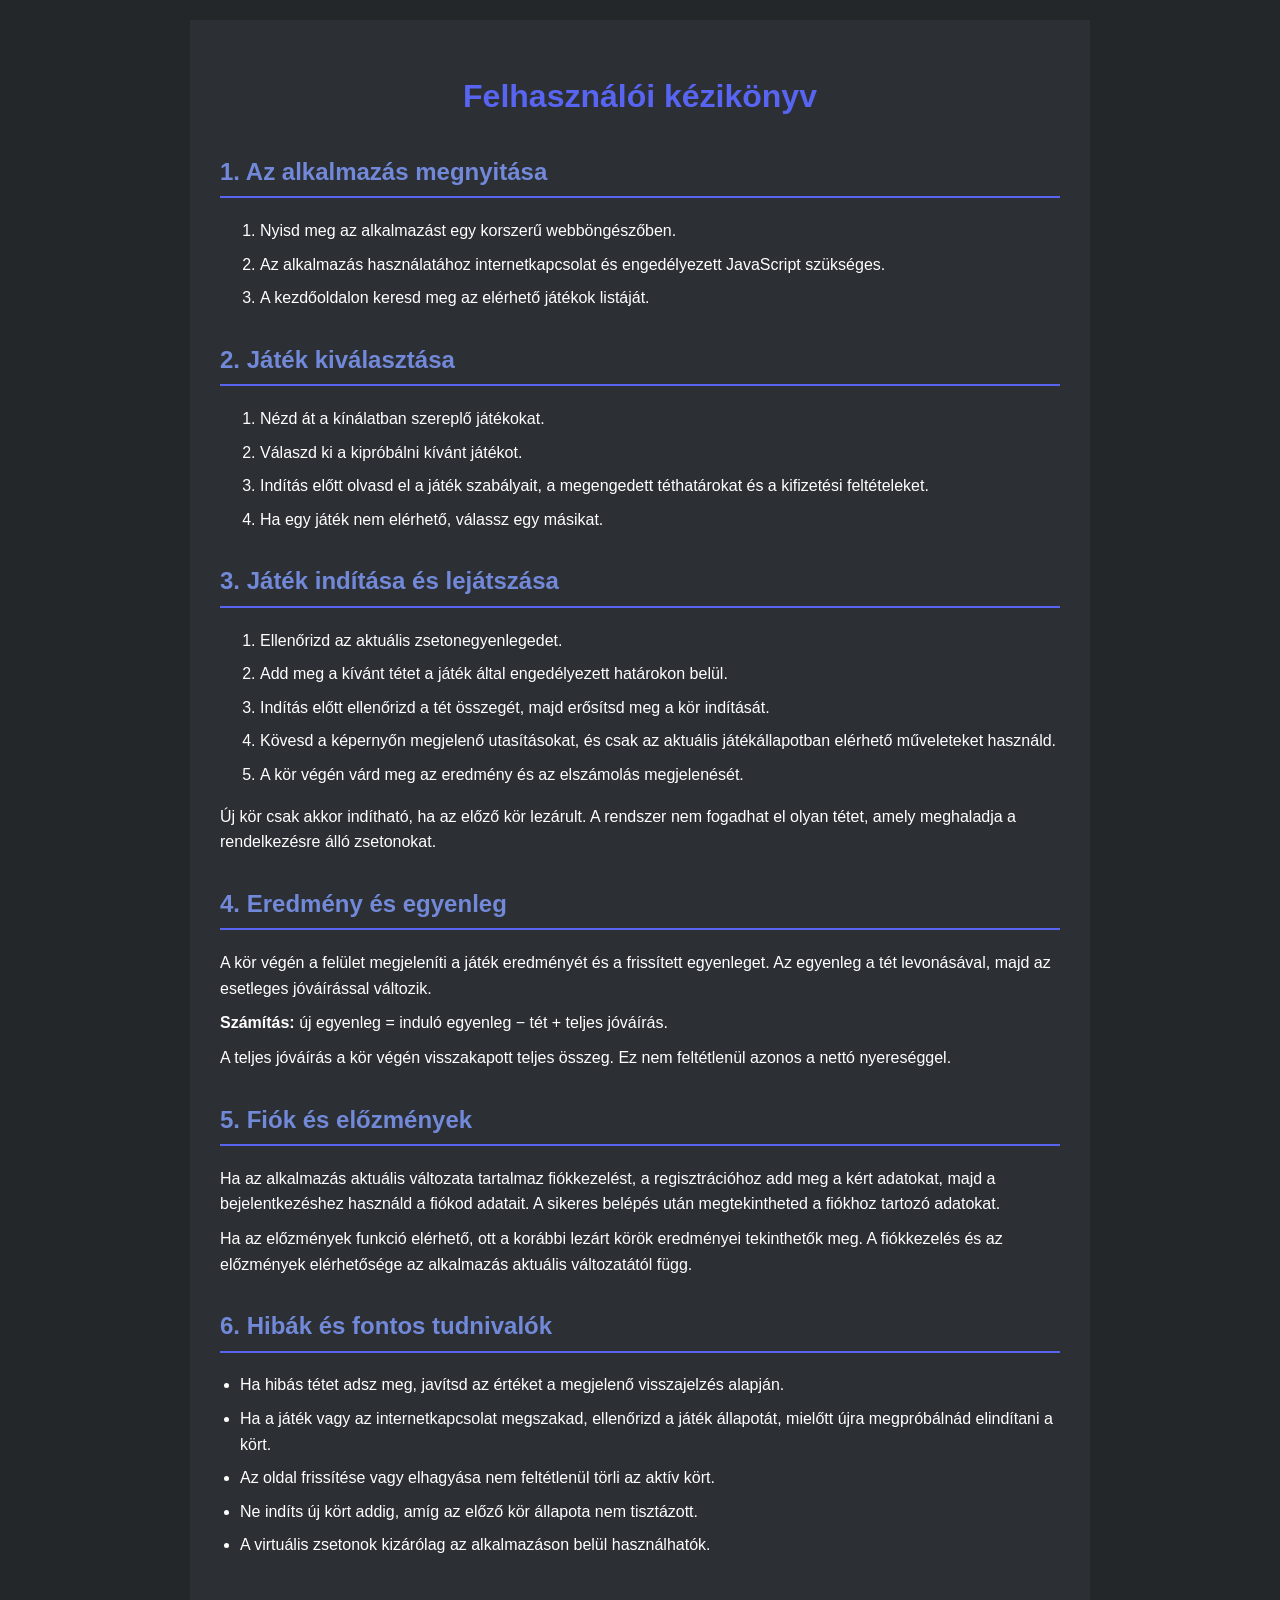
==== felhasznaloi_kezikonyv.html @ f72c3044 "Illés Levente József: Szótár és Felhasználói kézikönyv elkészítése" ====
<!DOCTYPE html>
<html lang="hu">

<head>
  <meta charset="UTF-8">
  <meta name="viewport" content="width=device-width, initial-scale=1.0">
  <title>Kaszinótojások – Felhasználói kézikönyv</title>
  <link rel="stylesheet" href="style.css">
</head>

<body>

  <main class="container">

    <h1 class="kiemelt">Felhasználói kézikönyv</h1>

    <section id="kezdes">
      <h2>1. Az alkalmazás megnyitása</h2>
      <ol>
        <li>Nyisd meg az alkalmazást egy korszerű webböngészőben.</li>
        <li>Az alkalmazás használatához internetkapcsolat és engedélyezett JavaScript szükséges.</li>
        <li>A kezdőoldalon keresd meg az elérhető játékok listáját.</li>
      </ol>
    </section>

    <section id="valasztas">
      <h2>2. Játék kiválasztása</h2>
      <ol>
        <li>Nézd át a kínálatban szereplő játékokat.</li>
        <li>Válaszd ki a kipróbálni kívánt játékot.</li>
        <li>Indítás előtt olvasd el a játék szabályait, a megengedett téthatárokat és a kifizetési feltételeket.</li>
        <li>Ha egy játék nem elérhető, válassz egy másikat.</li>
      </ol>
    </section>

    <section id="jatek">
      <h2>3. Játék indítása és lejátszása</h2>
      <ol>
        <li>Ellenőrizd az aktuális zsetonegyenlegedet.</li>
        <li>Add meg a kívánt tétet a játék által engedélyezett határokon belül.</li>
        <li>Indítás előtt ellenőrizd a tét összegét, majd erősítsd meg a kör indítását.</li>
        <li>Kövesd a képernyőn megjelenő utasításokat, és csak az aktuális játékállapotban elérhető műveleteket használd.</li>
        <li>A kör végén várd meg az eredmény és az elszámolás megjelenését.</li>
      </ol>
      <p>Új kör csak akkor indítható, ha az előző kör lezárult. A rendszer nem fogadhat el olyan tétet, amely meghaladja a rendelkezésre álló zsetonokat.</p>
    </section>

    <section id="eredmeny">
      <h2>4. Eredmény és egyenleg</h2>
      <p>A kör végén a felület megjeleníti a játék eredményét és a frissített egyenleget. Az egyenleg a tét levonásával, majd az esetleges jóváírással változik.</p>
      <p><strong>Számítás:</strong> új egyenleg = induló egyenleg − tét + teljes jóváírás.</p>
      <p>A teljes jóváírás a kör végén visszakapott teljes összeg. Ez nem feltétlenül azonos a nettó nyereséggel.</p>
    </section>

    <section id="fiok">
      <h2>5. Fiók és előzmények</h2>
      <p>Ha az alkalmazás aktuális változata tartalmaz fiókkezelést, a regisztrációhoz add meg a kért adatokat, majd a bejelentkezéshez használd a fiókod adatait. A sikeres belépés után megtekintheted a fiókhoz tartozó adatokat.</p>
      <p>Ha az előzmények funkció elérhető, ott a korábbi lezárt körök eredményei tekinthetők meg. A fiókkezelés és az előzmények elérhetősége az alkalmazás aktuális változatától függ.</p>
    </section>

    <section id="hiba">
      <h2>6. Hibák és fontos tudnivalók</h2>
      <ul>
        <li>Ha hibás tétet adsz meg, javítsd az értéket a megjelenő visszajelzés alapján.</li>
        <li>Ha a játék vagy az internetkapcsolat megszakad, ellenőrizd a játék állapotát, mielőtt újra megpróbálnád elindítani a kört.</li>
        <li>Az oldal frissítése vagy elhagyása nem feltétlenül törli az aktív kört.</li>
        <li>Ne indíts új kört addig, amíg az előző kör állapota nem tisztázott.</li>
        <li>A virtuális zsetonok kizárólag az alkalmazáson belül használhatók.</li>
      </ul>
    </section>
  </main>

</body>
</html>
---- style.css ----
:root {
  --blurple: #5865F2;
  --dark-blurple: #454FBF;
  --gray: #23272A;
  --legacy-blurple: #7289DA;
}

body {
  background-color: var(--gray);
  color: white;
  font-family: Arial, sans-serif;
  line-height: 1.6;
  margin: 0;
  padding: 20px;
}

.container {
  max-width: 900px;
  margin: 0 auto;
  background: #2c2f33;
  padding: 30px;
}

.kiemelt {
  color: var(--blurple);
  text-align: center;
}

h2 {
  color: var(--legacy-blurple);
  border-bottom: 2px solid var(--blurple);
  padding-bottom: 5px;
  margin-top: 30px;
}

ul {
  padding-left: 20px;
}

li {
  margin-bottom: 8px;
}

a {
  color: lightblue;
}

table {
  width: 100%;
  border-collapse: collapse;
  margin: 20px 0;
  font-family: Arial, sans-serif;
}

th, td {
  border: 1px solid #ccc;
  padding: 12px;
  text-align: left;
  vertical-align: top;
}

th {
  background-color: #222;
  color: white;
}

* {
  box-sizing: border-box;
}

h3 {
  color: var(--legacy-blurple);
  margin: 18px 0 8px;
}

p {
  margin: 9px 0;
}

.page {
  position: relative;
  padding-bottom: 35px;
  margin-bottom: 35px;
}

.page-number {
  text-align: right;
  font-size: 12px;
  margin-top: 25px;
}

.toc {
  columns: 2;
  column-gap: 28px;
}

.toc li {
  break-inside: avoid;
}

.small {
  font-size: 0.9em;
}

.cover {
  background: white;
  color: black;
  font-family: "Times New Roman", serif;
  padding: 25px;
  line-height: normal;
}

.cover .meta {
  font-size: 22pt;
  margin-bottom: 0;
}

.cover h1 {
  font-size: 26pt;
  text-align: center;
  margin: 60px 0 45px;
}

.cover .teacher {
  text-align: center;
  font-size: 22pt;
}

.cover .label {
  font-size: 16pt;
}

.cover table {
  width: 90%;
  border-collapse: separate;
  border-spacing: 3px;
  font-family: "Times New Roman", serif;
}

.cover td {
  border: 1px solid black;
  padding: 4px;
  font-size: 12pt;
}

.cover .date {
  text-align: right;
  font-size: 14pt;
  margin-top: 24px;
}

@page {
  size: A4;
  margin: 25mm;
}

@media print {
  body {
    background: white;
    color: black;
    padding: 0;
    font-size: 10.5pt;
    line-height: 1.2;
  }

  .container {
    max-width: none;
    width: auto;
    padding: 0;
    background: white;
  }

  .page {
    break-after: page;
    page-break-after: always;
    min-height: 246mm;
    margin: 0;
    padding: 0 0 9mm;
  }

  .page:last-child {
    break-after: auto;
    page-break-after: auto;
  }

  .page-number {
    position: absolute;
    bottom: 0;
    right: 0;
    margin: 0;
    font-size: 9pt;
  }

  h2 {
    font-size: 16pt;
    margin: 0 0 10px;
    color: black;
    border-color: #5865F2;
  }

  h3 {
    font-size: 11.5pt;
    color: black;
    margin: 11px 0 5px;
  }

  h2,
  h3 {
    break-after: avoid;
  }

  p {
    margin: 6px 0;
  }

  li {
    margin-bottom: 4px;
  }

  table {
    margin: 10px 0;
    font-size: 9pt;
  }

  th,
  td {
    padding: 5px;
  }

  th {
    background: #e6e8ef;
    color: black;
  }

  tr {
    break-inside: avoid;
  }

  thead {
    display: table-header-group;
  }

  a {
    color: #222;
    text-decoration: underline;
    overflow-wrap: anywhere;
  }

  .cover {
    padding: 0 0 9mm;
  }

  .cover .meta {
    margin-top: 10px;
  }

  .cover h1 {
    color: black;
  }

  .cover .teacher {
    margin: 12px 0 20px;
  }

  .cover table {
    margin: 12px 0;
  }

  .cover td {
    padding: 4px;
  }
}
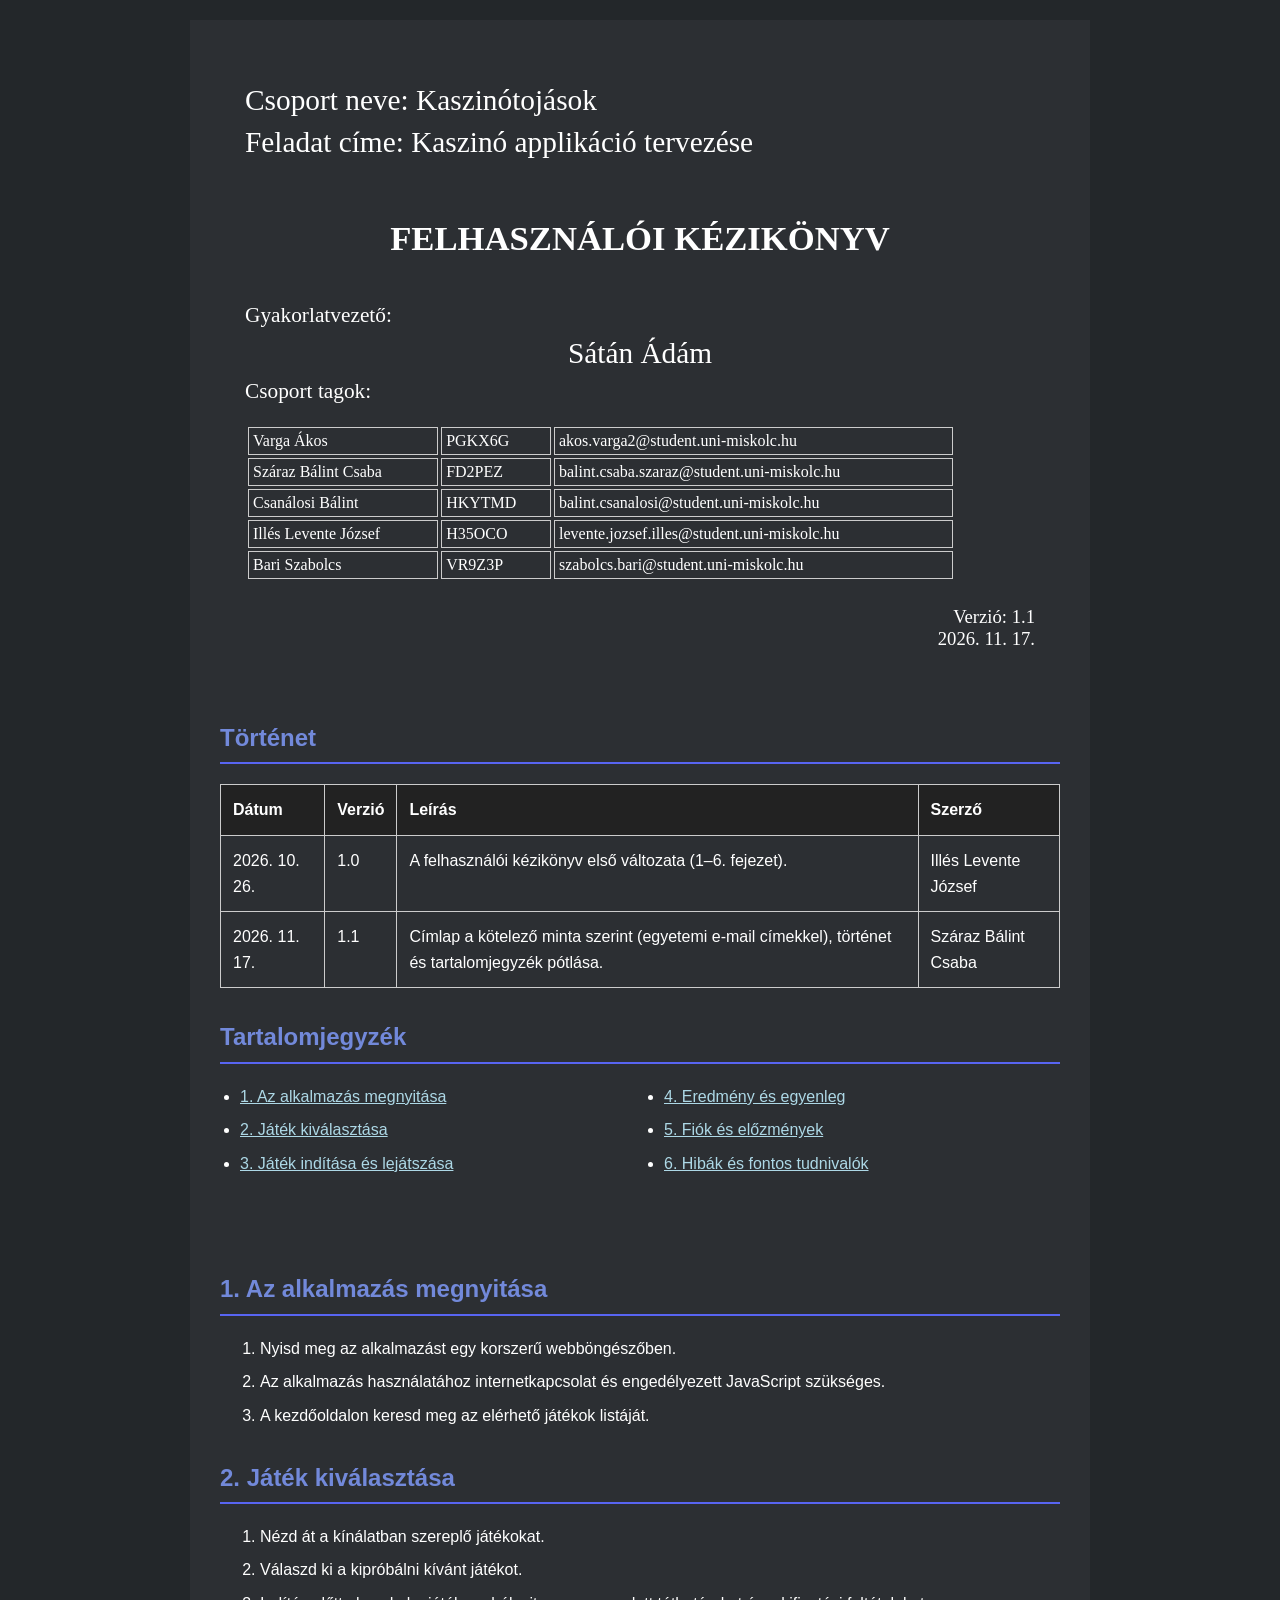
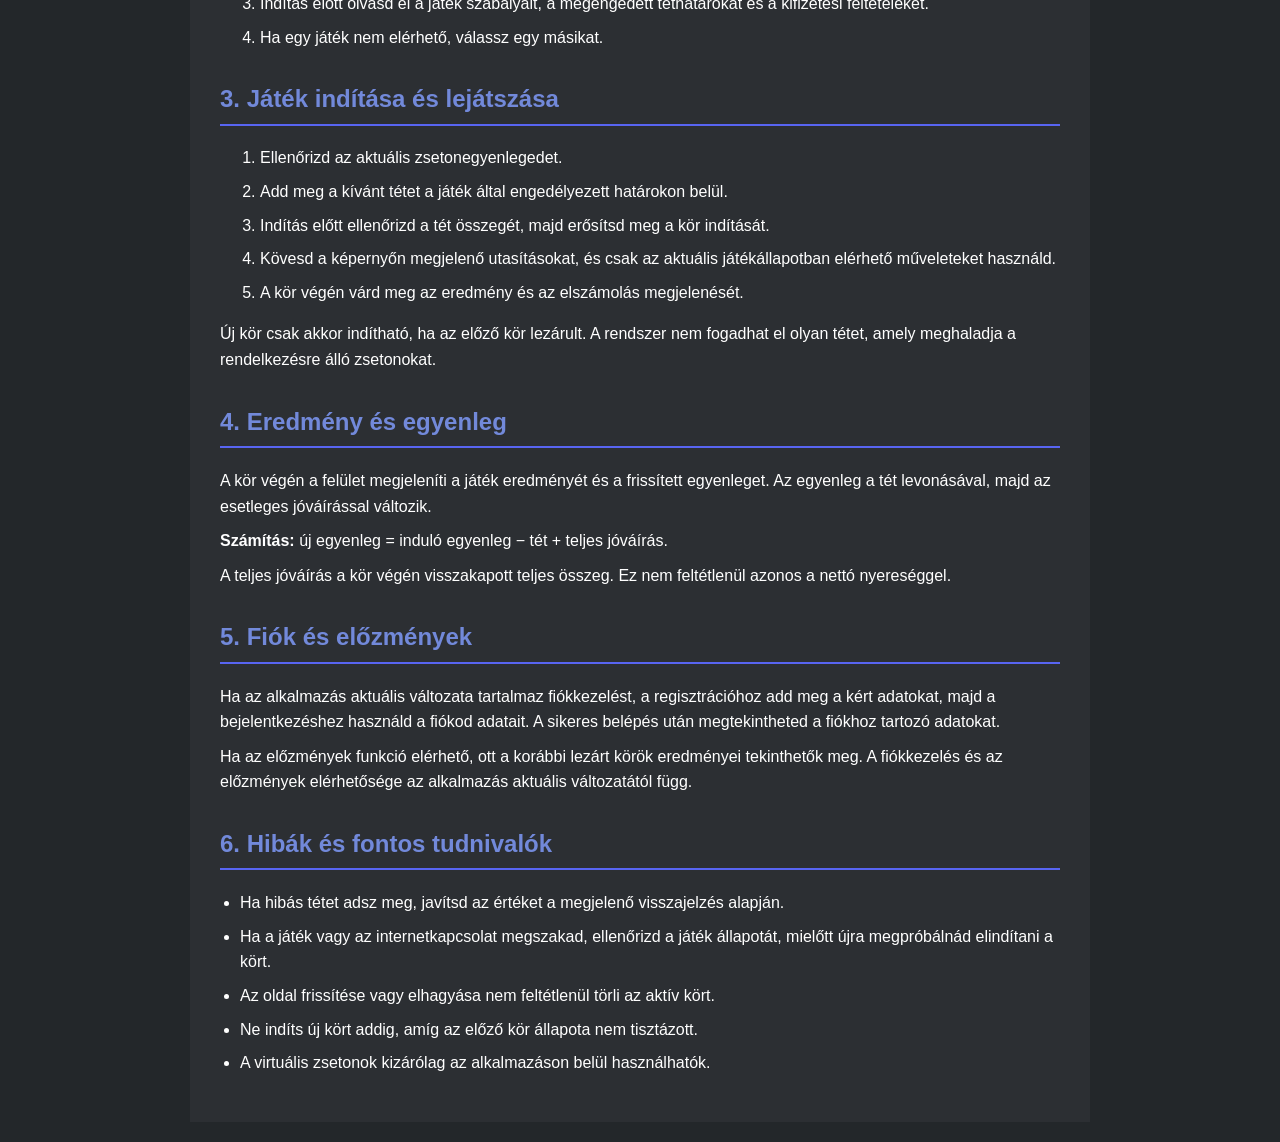
==== commit 579bec60: "Száraz Bálint Csaba: Címlapok a kötelező minta szerint, történet és tartalomjegyzék pótlása (projekt" ====
--- a/felhasznaloi_kezikonyv.html
+++ b/felhasznaloi_kezikonyv.html
@@ -4,7 +4,7 @@
 <head>
   <meta charset="UTF-8">
   <meta name="viewport" content="width=device-width, initial-scale=1.0">
-  <title>Kaszinótojások – Felhasználói kézikönyv</title>
+  <title>Kaszinótojások – Felhasználói kézikönyv 1.1</title>
   <link rel="stylesheet" href="style.css">
 </head>
 
@@ -12,9 +12,36 @@
 
   <main class="container">
 
-    <h1 class="kiemelt">Felhasználói kézikönyv</h1>
+    <section class="page cover" id="cimlap">
+      <p class="meta">Csoport neve: Kaszinótojások</p>
+      <p class="meta">Feladat címe: Kaszinó applikáció tervezése</p>
+      <h1>FELHASZNÁLÓI KÉZIKÖNYV</h1>
+      <p class="label">Gyakorlatvezető:</p>
+      <p class="teacher">Sátán Ádám</p>
+      <p class="label">Csoport tagok:</p>
+      <table>
+        <tr><td>Varga Ákos</td><td>PGKX6G</td><td>akos.varga2@student.uni-miskolc.hu</td></tr><tr><td>Száraz Bálint Csaba</td><td>FD2PEZ</td><td>balint.csaba.szaraz@student.uni-miskolc.hu</td></tr><tr><td>Csanálosi Bálint</td><td>HKYTMD</td><td>balint.csanalosi@student.uni-miskolc.hu</td></tr><tr><td>Illés Levente József</td><td>H35OCO</td><td>levente.jozsef.illes@student.uni-miskolc.hu</td></tr><tr><td>Bari Szabolcs</td><td>VR9Z3P</td><td>szabolcs.bari@student.uni-miskolc.hu</td></tr>
+      </table>
+      <p class="date">Verzió: 1.1<br>2026. 11. 17.</p>
+    </section>
+    <section class="page">
+      <h2 id="tortenet">Történet</h2>
+      <table>
+        <thead><tr><th>Dátum</th><th>Verzió</th><th>Leírás</th><th>Szerző</th></tr></thead>
+        <tbody><tr><td>2026. 10. 26.</td><td>1.0</td><td>A felhasználói kézikönyv első változata (1–6. fejezet).</td><td>Illés Levente József</td></tr><tr><td>2026. 11. 17.</td><td>1.1</td><td>Címlap a kötelező minta szerint (egyetemi e-mail címekkel), történet és tartalomjegyzék pótlása.</td><td>Száraz Bálint Csaba</td></tr></tbody>
+      </table>
+      <h2 id="tartalom">Tartalomjegyzék</h2>
+      <ul class="toc">
+        <li><a href="#kezdes">1. Az alkalmazás megnyitása</a></li>
+        <li><a href="#valasztas">2. Játék kiválasztása</a></li>
+        <li><a href="#jatek">3. Játék indítása és lejátszása</a></li>
+        <li><a href="#eredmeny">4. Eredmény és egyenleg</a></li>
+        <li><a href="#fiok">5. Fiók és előzmények</a></li>
+        <li><a href="#hiba">6. Hibák és fontos tudnivalók</a></li>
+      </ul>
+    </section>
 
-    <section id="kezdes">
+<section id="kezdes">
       <h2>1. Az alkalmazás megnyitása</h2>
       <ol>
         <li>Nyisd meg az alkalmazást egy korszerű webböngészőben.</li>
--- a/style.css
+++ b/style.css
@@ -103,8 +103,8 @@
 }
 
 .cover {
-  background: white;
-  color: black;
+  background: transparent;
+  color: white;
   font-family: "Times New Roman", serif;
   padding: 25px;
   line-height: normal;
@@ -138,7 +138,7 @@
 }
 
 .cover td {
-  border: 1px solid black;
+  border: 1px solid #ccc;
   padding: 4px;
   font-size: 12pt;
 }
@@ -248,6 +248,11 @@
 
   .cover {
     padding: 0 0 9mm;
+    color: black;
+  }
+
+  .cover td {
+    border-color: black;
   }
 
   .cover .meta {
